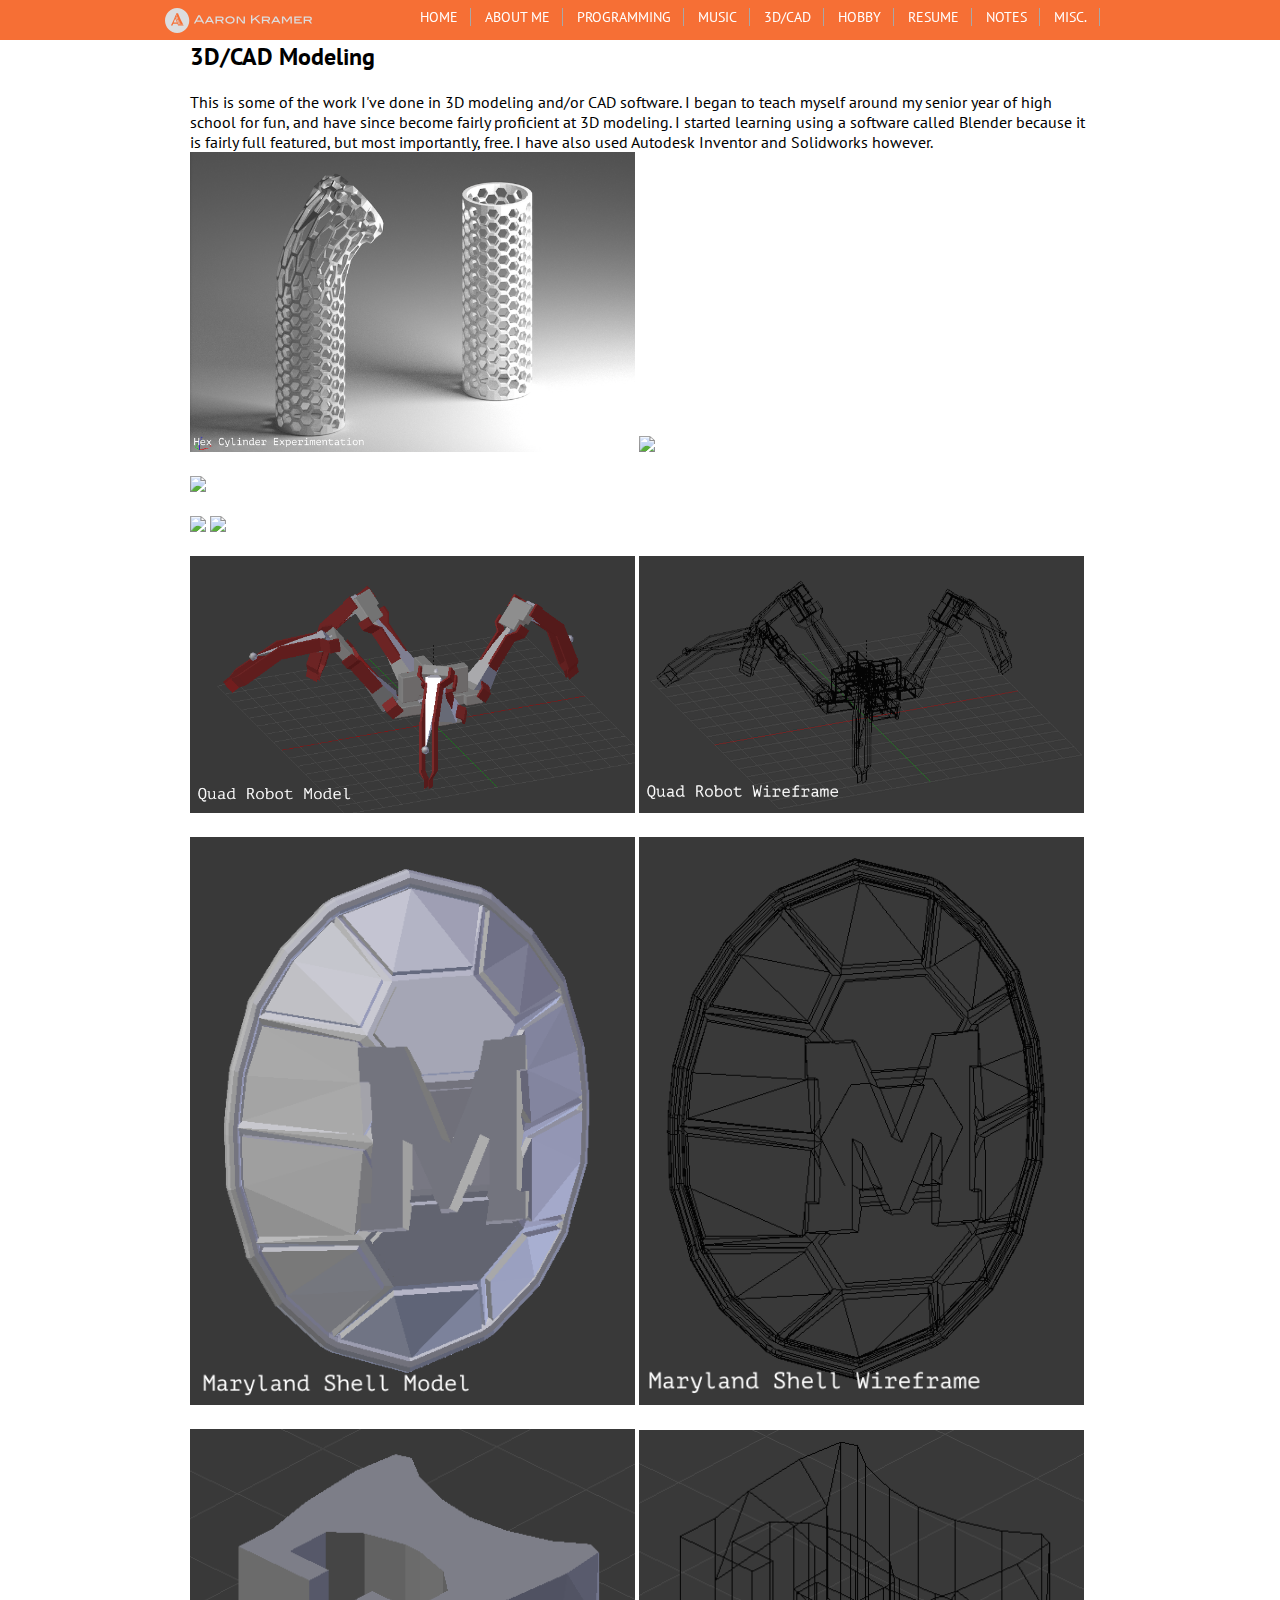
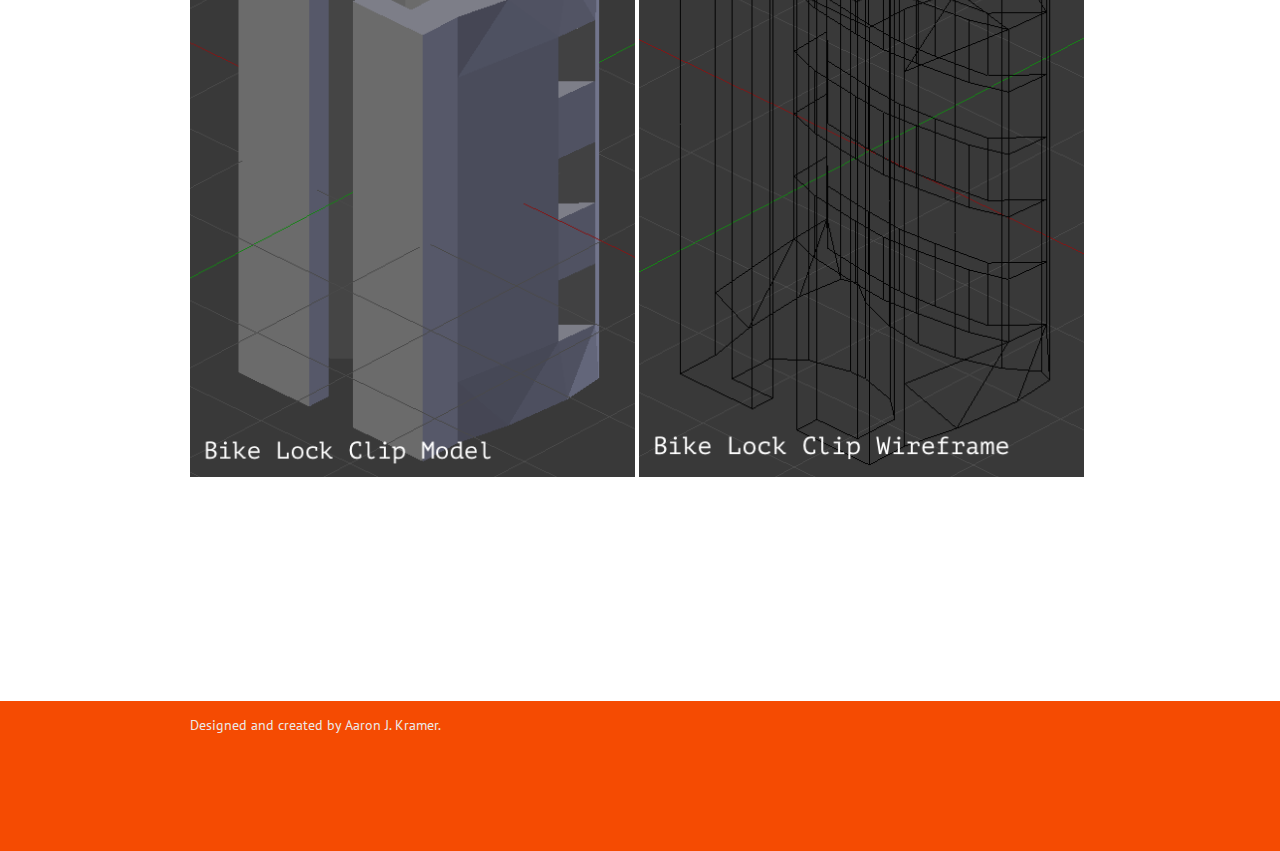
==== 3dcad.html @ 421cfaa1 "Initial commit" ====
<!DOCTYPE html>
<html>
	<header>
		<title>3D/CAD</title>
		<link href='http://fonts.googleapis.com/css?family=Bitter' rel='stylesheet' type='text/css'>
		<link href='http://fonts.googleapis.com/css?family=PT+Sans:700' rel='stylesheet' type='text/css'>
		<link href="slideshow.css" rel="stylesheet">
		<!--  <link href="bootstrap-3.1.1-dist/css/bootstrap.min.css" rel="stylesheet">  -->
		<link href="main.css" rel="stylesheet">
	</header>
	
	<body>
	<div class="wrapper">
		
		<div id="header">
			<div id="header_content">
				<a href="index.html"><img id="logo" src="img/Alogo2.svg" height=25></a>
				<ul>
					<li><a href="index.html">Home</a></li>
					<li><a href="aboutme.html">About Me</a></li>
					<li><a href="programming.html">Programming</a></li>
					<li><a href="music.html">Music</a></li>
					<li><a href="3dcad.html">3D/CAD</a></li>
					<li><a href="hobby.html">Hobby</a></li>
					<li><a href="resume.html">Resume</a></li>
					<li><a href="notes.html">Notes</a></li>
					<li><a href="misc.html">Misc.</a></li>
				</ul>
			</div>
		</div>
		
		<section class="restofpageothers">
			<div class="otherpagecontent">
					<h2>3D/CAD Modeling</h2>
					<p>This is some of the work I've done in 3D modeling and/or CAD software. I
						began to teach myself around my senior year of high school for fun,
						and have since become fairly proficient at 3D modeling. I started
						learning using a software called 
						<a href="http://www.blender.org" target="_blank">Blender</a> because
						it is fairly full featured, but most importantly, free. I have also
						used Autodesk Inventor and Solidworks however.</p>
						<img src="img/hexcylinders.png" width=445>
						<img src="img/glasscubes_02.png" width=445>
						<br><br>
						<img src="img/testudo_02.png" width=890>
						<br><br>
						<img src="img/scooterwheel2.png" width=445>
						<img src="img/pockettoolprotouv.png" width=445>
						<br><br>
						<img src="img/quad.png" width=445>
						<img src="img/wirequad.png" width=445>
						<br><br>
						<img src="img/shell.png" width=445>
						<img src="img/wireshell.png" width=445>
						<br><br>
						<img src="img/bikeclip.png" width=445>
						<img src="img/wirebikeclip.png" width=445>
						<br><br><br><br><br><br><br><br><br><br>
			</div>
		</section>
	
		<section class="footer">
			<div id="footercontent">
				Designed and created by Aaron J. Kramer.
			</div>
		</section>
		
	</div> <!-- wrapper -->
	</body>
</html>
---- main.css ----
/* old color: #F54B02 */

html, body {
	padding: 0;
	margin: 0;
	height: 100%;
	background: white;
}

h5, h3, p {
	margin: 0;
	padding: 0;
}

.wrapper {
	min-height: 100%;
	position: relative;
}

a:link {color: black; text-decoration: none;}
a:visited {color: black;}
a:hover {text-decoration:underline;}
a:active {text-decoration:underline;}

#header {
	display: block;
	position: fixed;
	width: 100%;
	background: rgba(244, 75, 2, .8);
	z-index: 50;
	margin: 0;
	padding: 0;
	white-space: nowrap;
}

#header #header_content {
	display: block;
	position: relative;
	width: 960px;
	height: 40px;
	margin: 0 auto 0;
	padding: 0;
}

#header #header_content #logo {
	position: absolute;
	left: 5px;
	top: 8px;
	margin: 0;
}

#header #header_content ul {
	margin: 0;
	padding: 0;
	position: absolute;
	right: 10px;
	top: 8px;
}

#header #header_content ul > li {
	display: inline-block;
	list-style: none;
	position: relative;
	padding: 0;
}

#header #header_content ul > li > a {
	font-family: 'PT Sans', sans-serif;
	font-size: 14px;
	text-transform: uppercase;
	color: white;
	padding-right: 12px;
	margin-right: 10px;
	border-right: 1px solid #a8a7a7;
}

.featurecontainer {
	height:400px;
	/*background: #fff;*/
	padding-top: 25px;
	width: 100%;
	overflow: visible, auto;
	background-image: url('img/spawn_08v3.jpg');
	background-size: cover;
	background-repeat: repeat-x;
}

.restofpagehome {
	/*border-top: 1px solid #969493; */
	width: 100%;
	margin-bottom: 20px;
	overflow: auto, visible;
	border-bottom: 2px solid white;
	padding-bottom: 20px;
}

.restofpageothers {
	border-top: 1px solid white;
	position: relative;
	overflow: auto, visible;
	padding-bottom: 20px
}

.homecontent {
	width: 960px;
	height: 100%;
	/*box-shadow: 15px 0px 10px -10px #DEDDD9,
		 					-15px 0px 10px -10px #DEDDD9; */
	margin: 0 auto;
	padding-bottom: 0px;
	overflow: hidden;
	
}

.homecontent p {
	margin: 0;
	padding: 0;
}

#lastUpdatedDate {
	color: gray;
	font-weight: normal;
}

.otherpagecontent {
	margin: 40px auto 150px auto;
	width: 900px;
	/*box-shadow: 15px 0px 10px -10px #DEDDD9,
		 					-15px 0px 10px -10px #DEDDD9; */
	font-family: 'PT Sans', sans-serif;
	padding: 0 15px 20px 15px;
}

.otherpagecontent b {
	margin: 0;
	padding: 0;
}

.col {
	float: left;
	height: 500px;
	width: 270px;
	margin-left: 20px;
	padding-right: 10px;
	display: inline-block;
	font-family: 'PT Sans' sans-serif;
}

.col h2, .col p {
	text-align: center;
}

.col img {
	display: block;
	margin: 40px auto;
}

.footer {
	background: #F54B02;
	height: 150px;
	width:100%;
	position: absolute;
	bottom: 0;
	left: 0;
	overflow: auto, visible;
}

#footercontent {
	color: #EBE9E8;
	font-family: 'PT Sans', sans-serif;
	font-size: 14px;
	width: 900px;
	margin: 0 auto;
	padding-top: 15px;
}

.content {
	font-family: 'PT Sans' sans-serif;
	padding: 0 15px;
}

#gallery {
	position: relative;
	left: -420px;
	padding-left: 50%;
	padding-top: 23px;
	width: 700px;
}

#miscpagecontent img {
	float: left;
	padding-right: 12px;
}

.projectSummary {
	margin: 5px 0px;
	height: 100px;
	overflow: hidden;
}
.projectSummary img {
	height: 110px;
	padding: 2px;
}
.projectSummaryPic {
	float: left;
	width: 150px;
	overflow: hidden;
	margin-right: 15px;
}

#quadcopterpage {
	padding: 0;
}

#quadcopterpage p, b {
	padding: 0 10px;
}

#quadcopterpage figure {
	background: #FF4B02;
	padding: 10px;
	box-shadow: inset 0 3px 5px -3px #383737, inset 0 -3px 5px -3px #383737;
}

#resumetable {
	border-collapse: collapse;
}
#resumetable td {
	vertical-align: top;
	padding-left: 5px;
	margin: 0;
	border: 1px solid black;
}

#programming {
	font-family:"Courier New", Courier, monospace;
}

figure, figcaption {
	display: block;
	font-variant: small-caps;
	margin: 0;
}
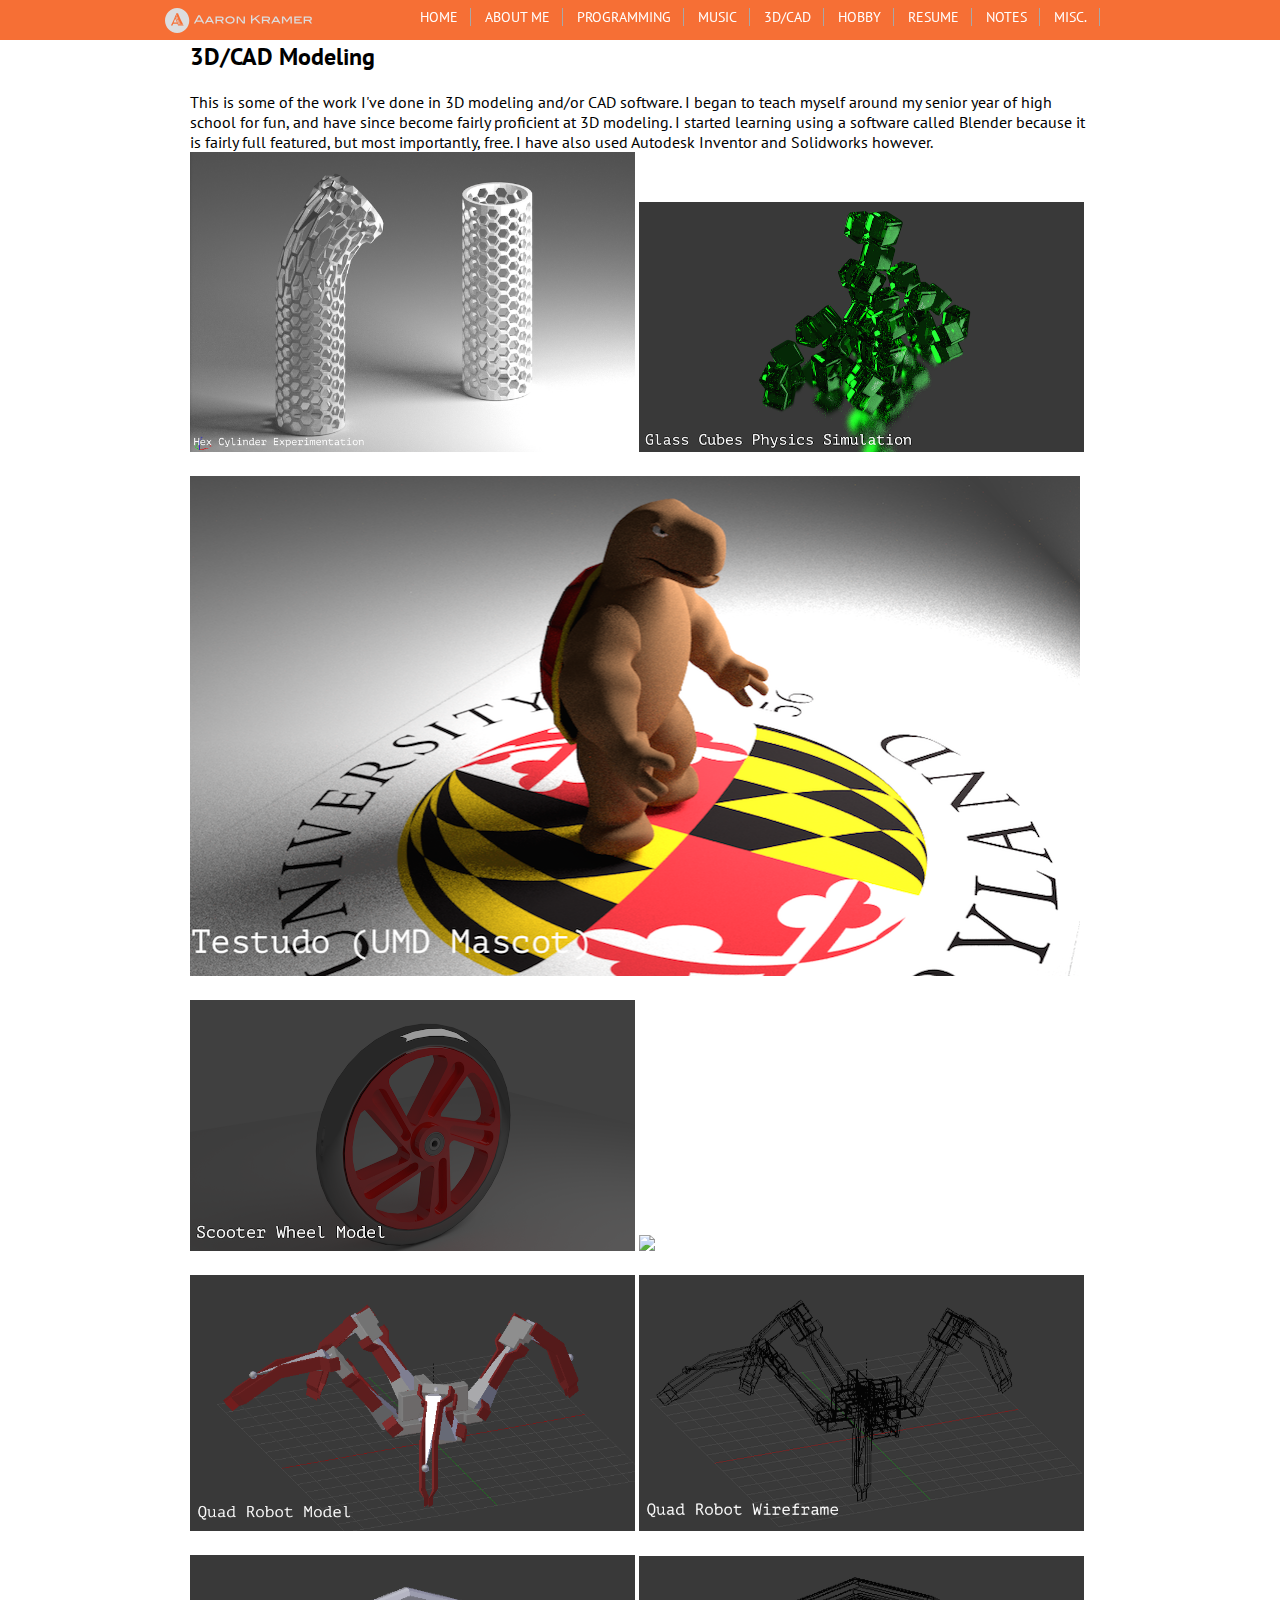
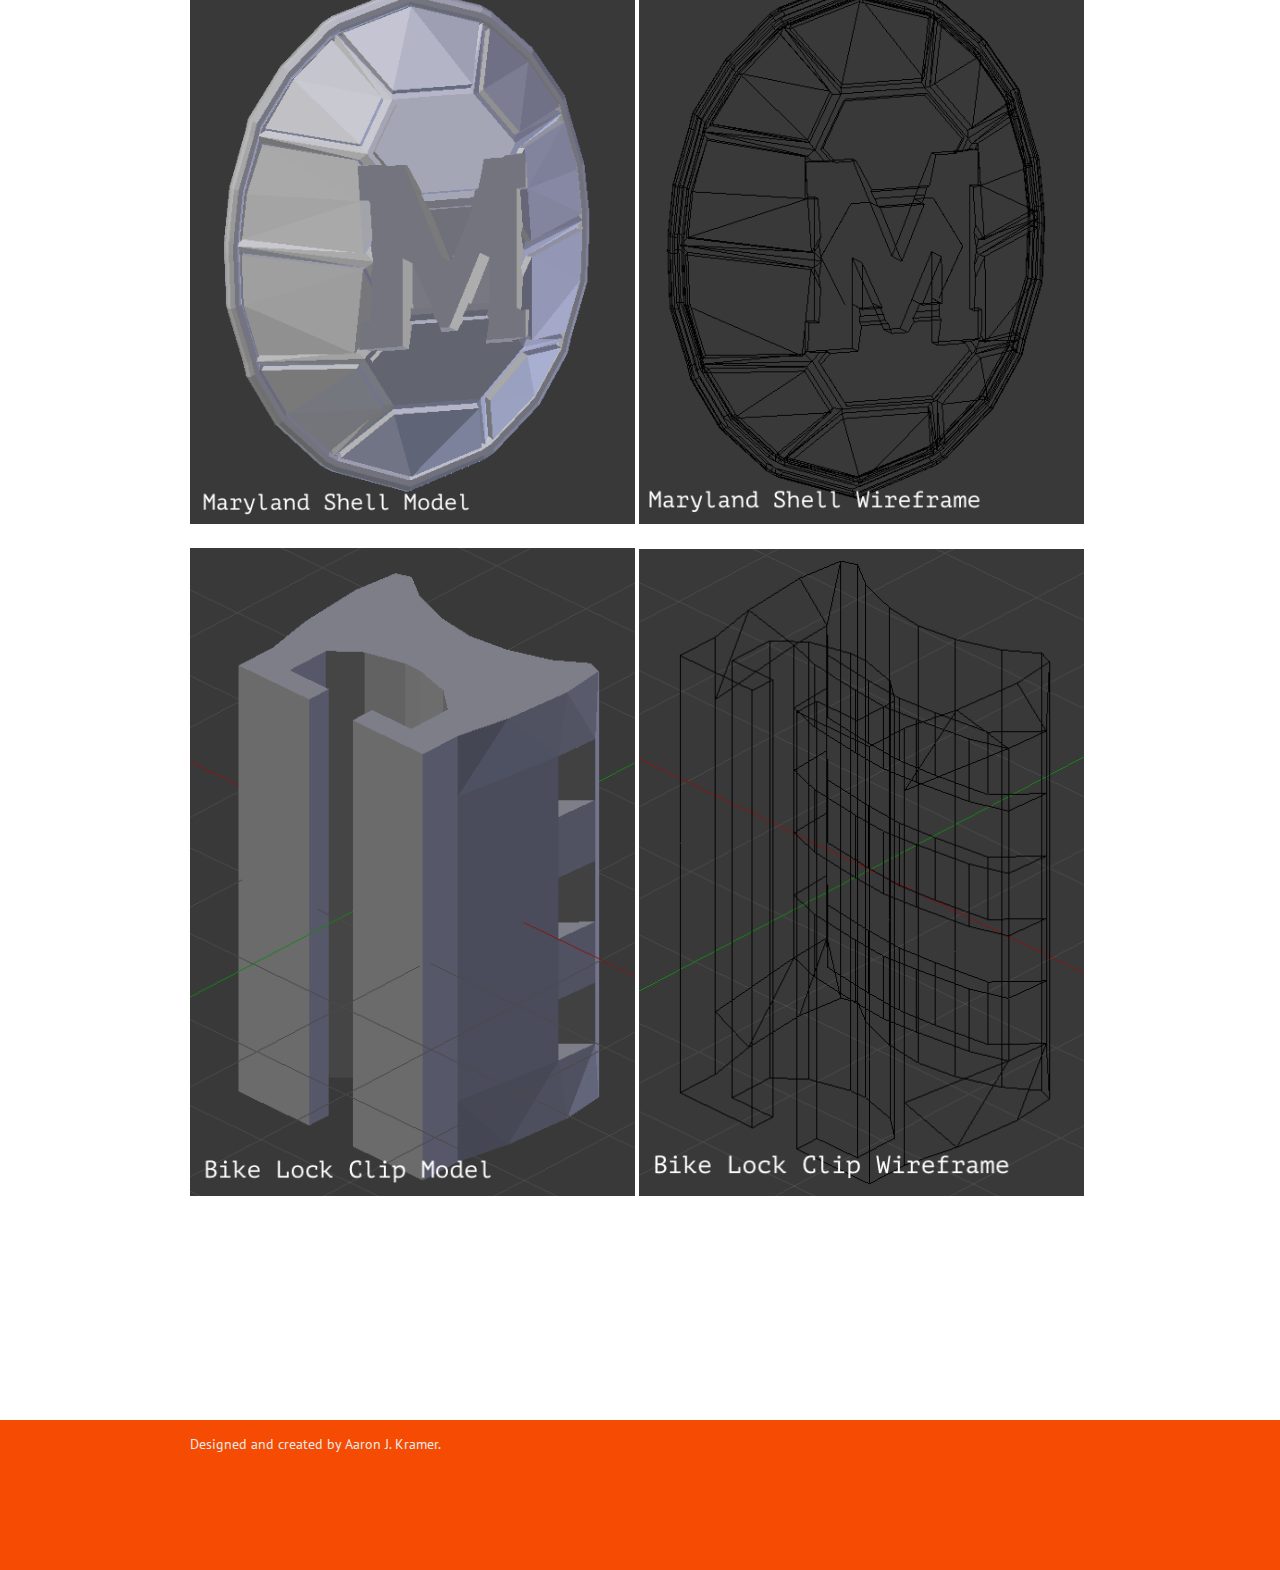
==== commit c0d22caf: "Update image names" ====
--- a/3dcad.html
+++ b/3dcad.html
@@ -40,11 +40,11 @@
 						it is fairly full featured, but most importantly, free. I have also
 						used Autodesk Inventor and Solidworks however.</p>
 						<img src="img/hexcylinders.png" width=445>
-						<img src="img/glasscubes_02.png" width=445>
+						<img src="img/GlassCubes_02.png" width=445>
 						<br><br>
-						<img src="img/testudo_02.png" width=890>
+						<img src="img/Testudo_02.png" width=890>
 						<br><br>
-						<img src="img/scooterwheel2.png" width=445>
+						<img src="img/ScooterWheel2.png" width=445>
 						<img src="img/pockettoolprotouv.png" width=445>
 						<br><br>
 						<img src="img/quad.png" width=445>
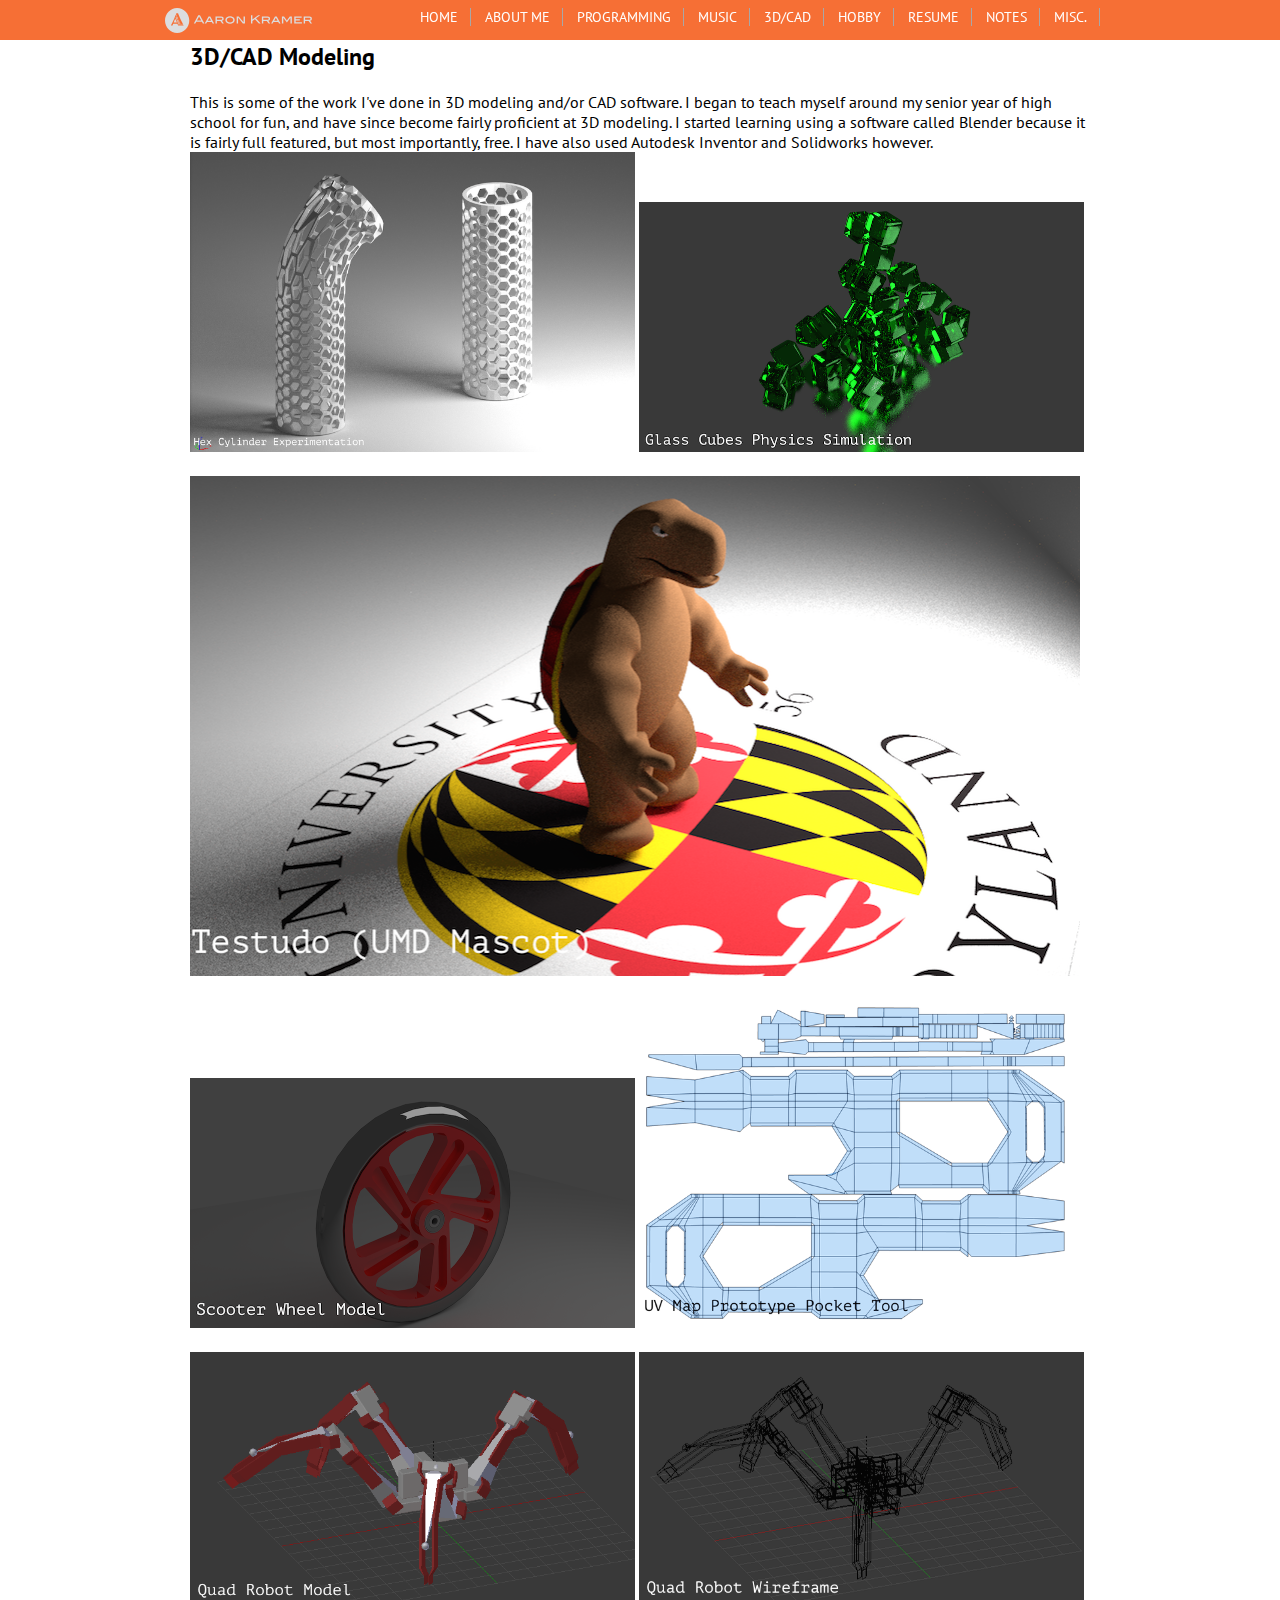
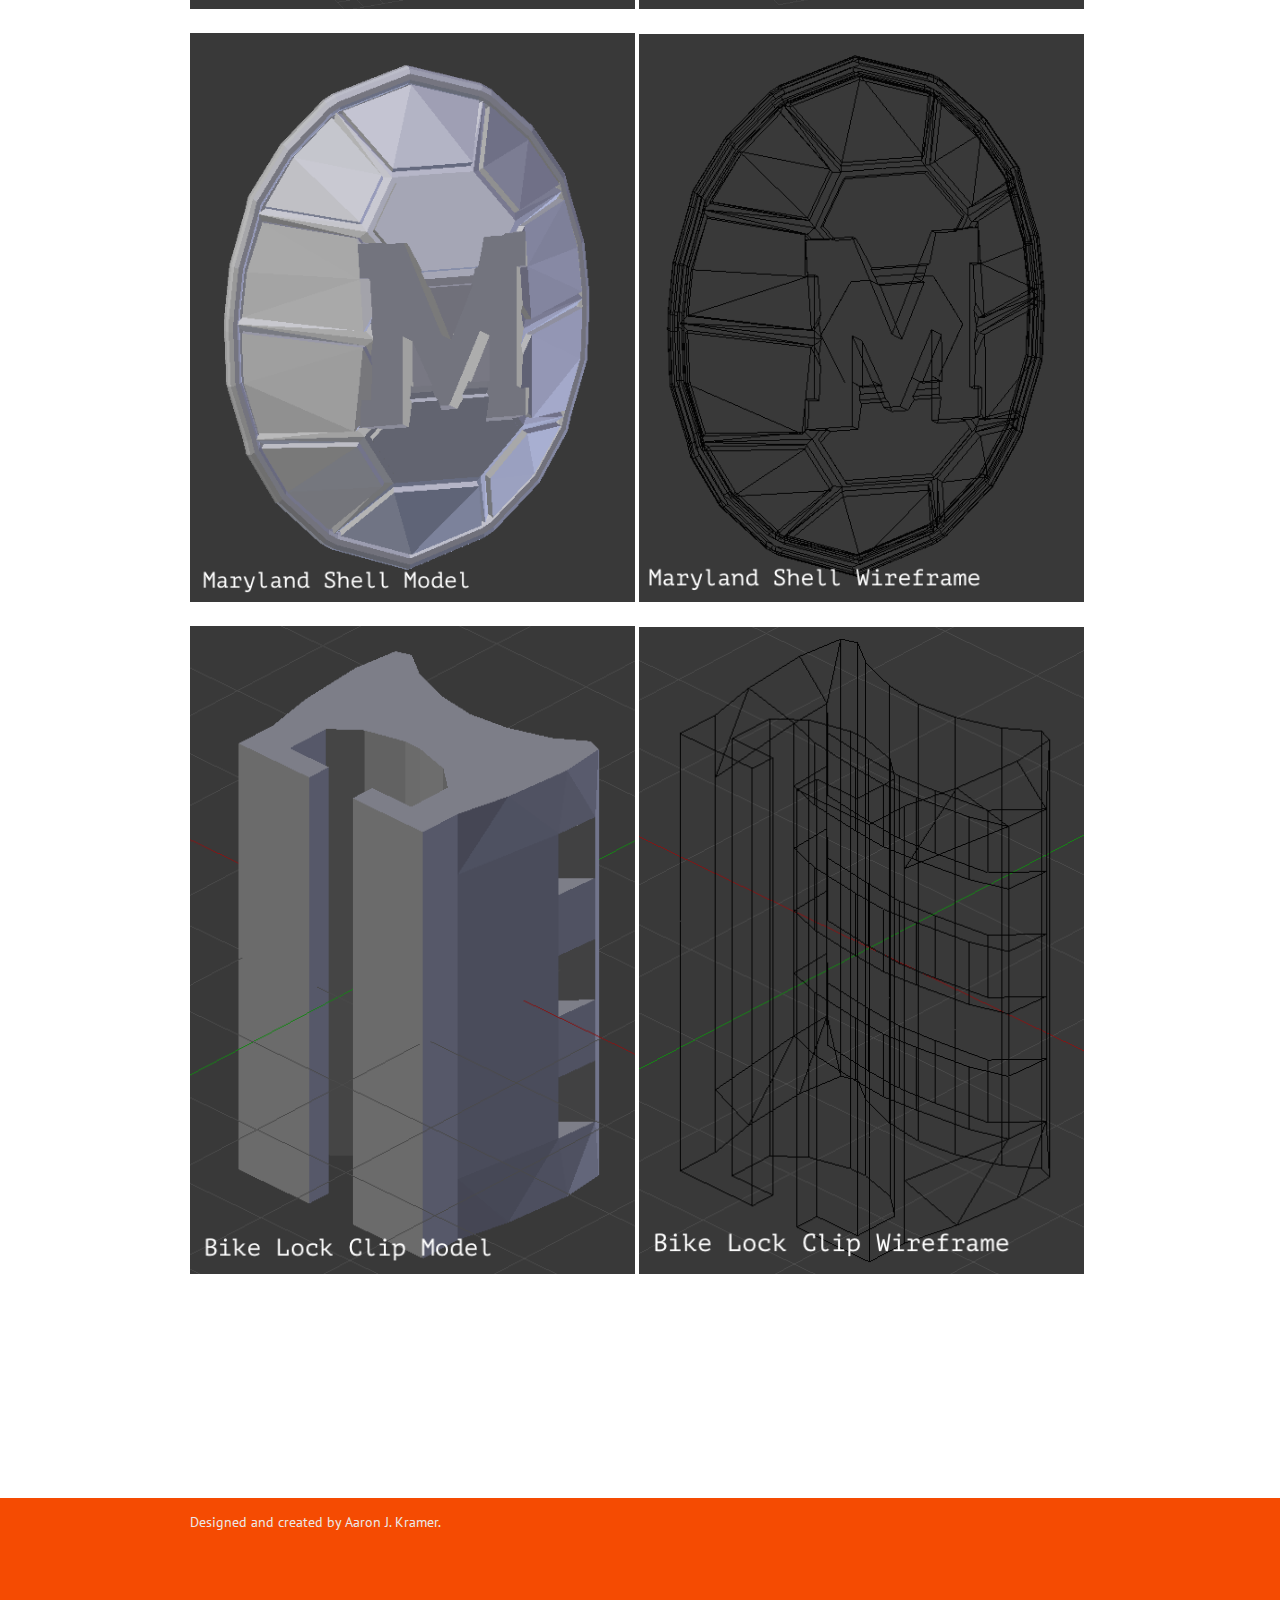
==== commit edb0f710: "Update image names, again" ====
--- a/3dcad.html
+++ b/3dcad.html
@@ -45,7 +45,7 @@
 						<img src="img/Testudo_02.png" width=890>
 						<br><br>
 						<img src="img/ScooterWheel2.png" width=445>
-						<img src="img/pockettoolprotouv.png" width=445>
+						<img src="img/PocketToolProtoUV.png" width=445>
 						<br><br>
 						<img src="img/quad.png" width=445>
 						<img src="img/wirequad.png" width=445>
